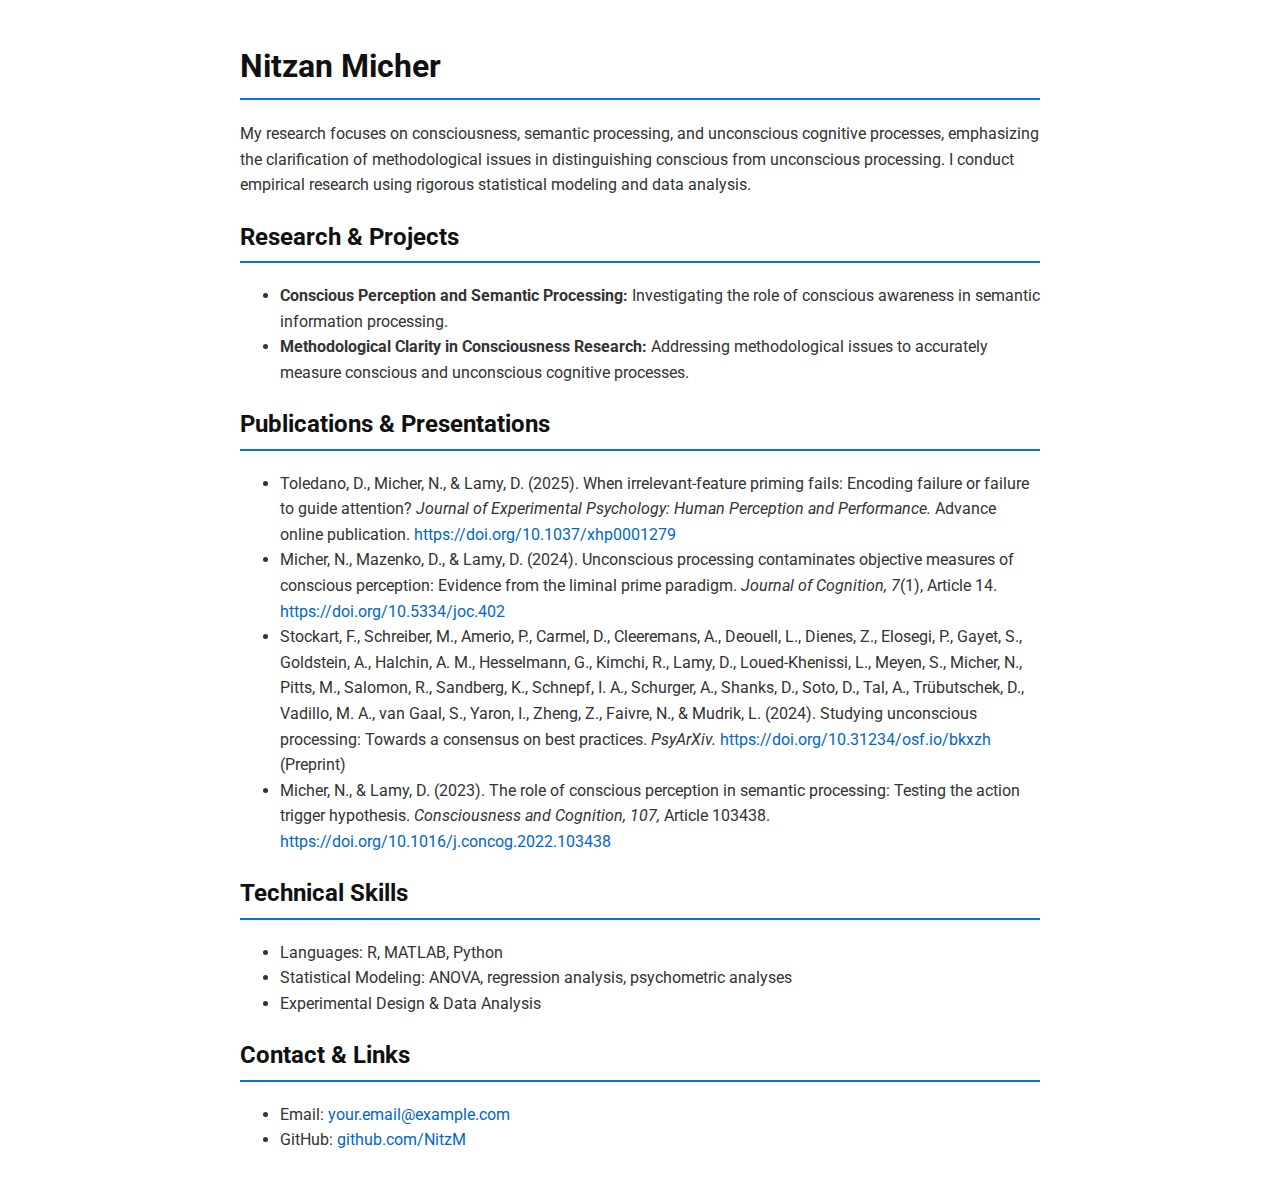
==== index.html @ fba2d1ef "update" ====
<!DOCTYPE html>
<html lang="en">
<head>
  <title>Nitzan Micher | Cognitive Scientist & Data Analyst</title>
  <link href="https://fonts.googleapis.com/css2?family=Roboto:wght@400;500;700&display=swap" rel="stylesheet">
  <style>
    body {
      font-family: 'Roboto', sans-serif;
      max-width: 800px;
      margin: auto;
      padding: 20px;
      color: #333;
      line-height: 1.6;
    }
    h1, h2 {
      color: #111;
      border-bottom: 2px solid #007acc;
      padding-bottom: 5px;
    }
    a { color: #0066cc; text-decoration: none; }
    a:hover { text-decoration: underline; }
  </style>
</head>
<body>

  <h1>Nitzan Micher</h1>
  <p>My research focuses on consciousness, semantic processing, and unconscious cognitive processes, emphasizing the clarification of methodological issues in distinguishing conscious from unconscious processing. I conduct empirical research using rigorous statistical modeling and data analysis.</p>

  <h2>Research & Projects</h2>
  <ul>
    <li><strong>Conscious Perception and Semantic Processing:</strong> Investigating the role of conscious awareness in semantic information processing.</li>
    <li><strong>Methodological Clarity in Consciousness Research:</strong> Addressing methodological issues to accurately measure conscious and unconscious cognitive processes.</li>
  </ul>

  <h2>Publications & Presentations</h2>
  <ul>
    <li>Toledano, D., Micher, N., & Lamy, D. (2025). When irrelevant-feature priming fails: Encoding failure or failure to guide attention? <em>Journal of Experimental Psychology: Human Perception and Performance.</em> Advance online publication. <a href="https://doi.org/10.1037/xhp0001279">https://doi.org/10.1037/xhp0001279</a></li>
  
    <li>Micher, N., Mazenko, D., & Lamy, D. (2024). Unconscious processing contaminates objective measures of conscious perception: Evidence from the liminal prime paradigm. <em>Journal of Cognition, 7</em>(1), Article 14. <a href="https://doi.org/10.5334/joc.402">https://doi.org/10.5334/joc.402</a></li>
  
    <li>Stockart, F., Schreiber, M., Amerio, P., Carmel, D., Cleeremans, A., Deouell, L., Dienes, Z., Elosegi, P., Gayet, S., Goldstein, A., Halchin, A. M., Hesselmann, G., Kimchi, R., Lamy, D., Loued-Khenissi, L., Meyen, S., Micher, N., Pitts, M., Salomon, R., Sandberg, K., Schnepf, I. A., Schurger, A., Shanks, D., Soto, D., Tal, A., Trübutschek, D., Vadillo, M. A., van Gaal, S., Yaron, I., Zheng, Z., Faivre, N., & Mudrik, L. (2024). Studying unconscious processing: Towards a consensus on best practices. <em>PsyArXiv.</em> <a href="https://doi.org/10.31234/osf.io/bkxzh">https://doi.org/10.31234/osf.io/bkxzh</a> (Preprint)</li>
  
    <li>Micher, N., & Lamy, D. (2023). The role of conscious perception in semantic processing: Testing the action trigger hypothesis. <em>Consciousness and Cognition, 107,</em> Article 103438. <a href="https://doi.org/10.1016/j.concog.2022.103438">https://doi.org/10.1016/j.concog.2022.103438</a></li>
  </ul>
     
  <h2>Technical Skills</h2>
  <ul>
    <li>Languages: R, MATLAB, Python</li>
    <li>Statistical Modeling: ANOVA, regression analysis, psychometric analyses</li>
    <li>Experimental Design & Data Analysis</li>
  </ul>

  <h2>Contact & Links</h2>
  <ul>
    <li>Email: <a href="mailto:your.email@example.com">your.email@example.com</a></li>
    <li>GitHub: <a href="https://github.com/NitzM">github.com/NitzM</a></li>
  </ul>

</body>
</html>
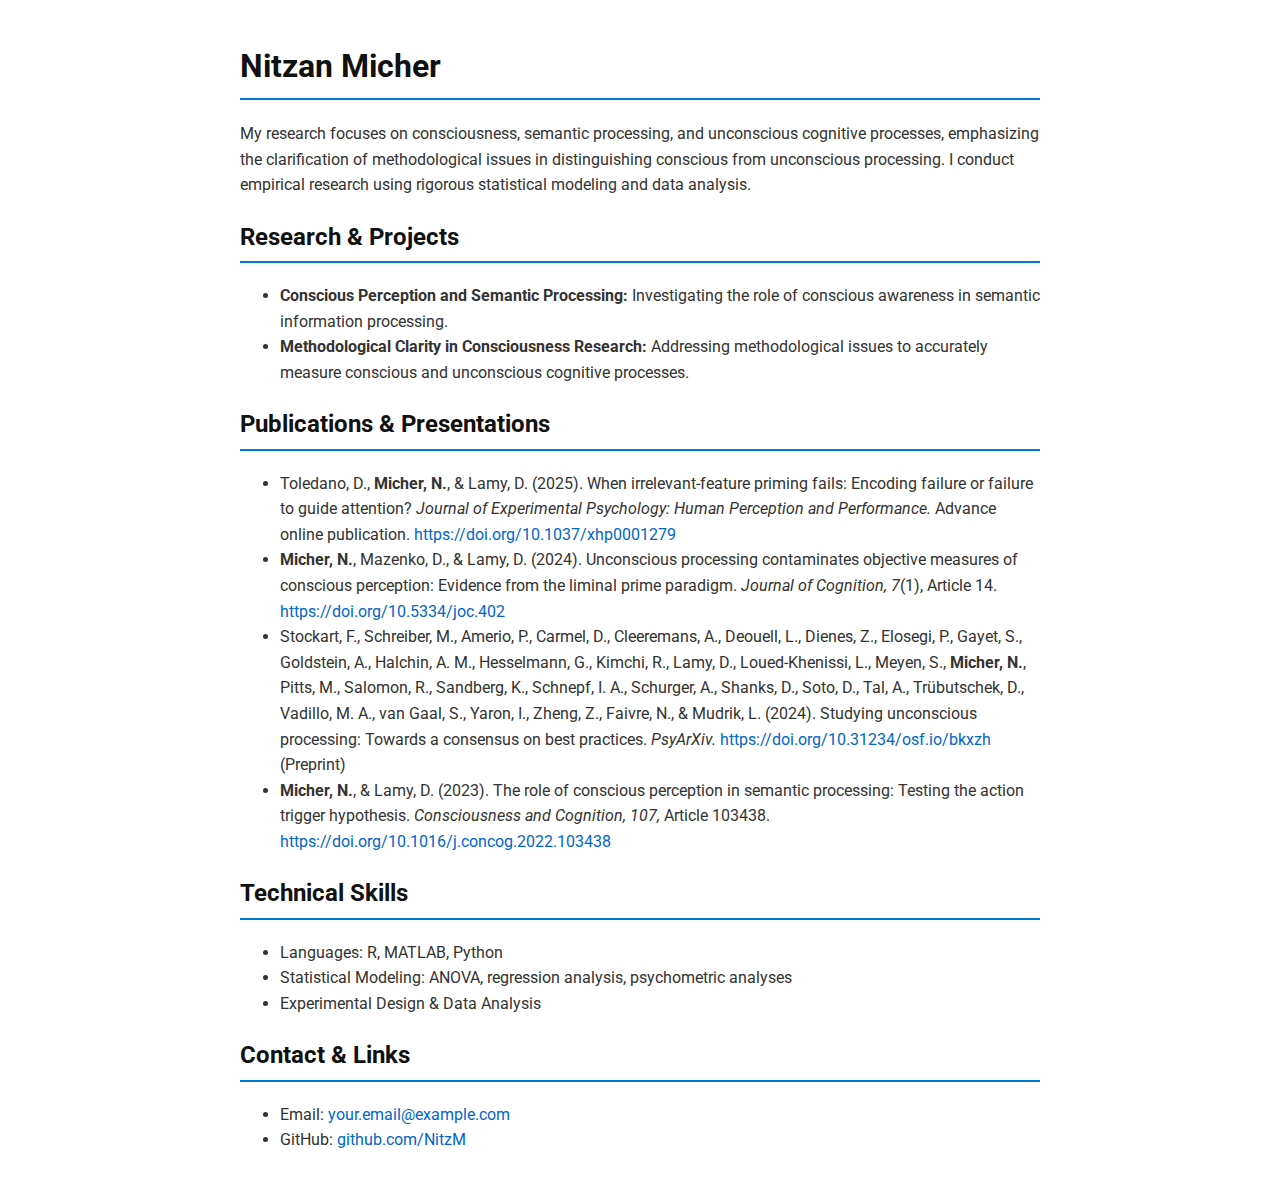
==== commit 27f3075a: "update" ====
--- a/index.html
+++ b/index.html
@@ -34,13 +34,13 @@
 
   <h2>Publications & Presentations</h2>
   <ul>
-    <li>Toledano, D., Micher, N., & Lamy, D. (2025). When irrelevant-feature priming fails: Encoding failure or failure to guide attention? <em>Journal of Experimental Psychology: Human Perception and Performance.</em> Advance online publication. <a href="https://doi.org/10.1037/xhp0001279">https://doi.org/10.1037/xhp0001279</a></li>
+    <li>Toledano, D., <b>Micher, N.</b>, & Lamy, D. (2025). When irrelevant-feature priming fails: Encoding failure or failure to guide attention? <em>Journal of Experimental Psychology: Human Perception and Performance.</em> Advance online publication. <a href="https://doi.org/10.1037/xhp0001279">https://doi.org/10.1037/xhp0001279</a></li>
   
-    <li>Micher, N., Mazenko, D., & Lamy, D. (2024). Unconscious processing contaminates objective measures of conscious perception: Evidence from the liminal prime paradigm. <em>Journal of Cognition, 7</em>(1), Article 14. <a href="https://doi.org/10.5334/joc.402">https://doi.org/10.5334/joc.402</a></li>
+    <li><b>Micher, N.</b>, Mazenko, D., & Lamy, D. (2024). Unconscious processing contaminates objective measures of conscious perception: Evidence from the liminal prime paradigm. <em>Journal of Cognition, 7</em>(1), Article 14. <a href="https://doi.org/10.5334/joc.402">https://doi.org/10.5334/joc.402</a></li>
   
-    <li>Stockart, F., Schreiber, M., Amerio, P., Carmel, D., Cleeremans, A., Deouell, L., Dienes, Z., Elosegi, P., Gayet, S., Goldstein, A., Halchin, A. M., Hesselmann, G., Kimchi, R., Lamy, D., Loued-Khenissi, L., Meyen, S., Micher, N., Pitts, M., Salomon, R., Sandberg, K., Schnepf, I. A., Schurger, A., Shanks, D., Soto, D., Tal, A., Trübutschek, D., Vadillo, M. A., van Gaal, S., Yaron, I., Zheng, Z., Faivre, N., & Mudrik, L. (2024). Studying unconscious processing: Towards a consensus on best practices. <em>PsyArXiv.</em> <a href="https://doi.org/10.31234/osf.io/bkxzh">https://doi.org/10.31234/osf.io/bkxzh</a> (Preprint)</li>
+    <li>Stockart, F., Schreiber, M., Amerio, P., Carmel, D., Cleeremans, A., Deouell, L., Dienes, Z., Elosegi, P., Gayet, S., Goldstein, A., Halchin, A. M., Hesselmann, G., Kimchi, R., Lamy, D., Loued-Khenissi, L., Meyen, S., <b>Micher, N.</b>, Pitts, M., Salomon, R., Sandberg, K., Schnepf, I. A., Schurger, A., Shanks, D., Soto, D., Tal, A., Trübutschek, D., Vadillo, M. A., van Gaal, S., Yaron, I., Zheng, Z., Faivre, N., & Mudrik, L. (2024). Studying unconscious processing: Towards a consensus on best practices. <em>PsyArXiv.</em> <a href="https://doi.org/10.31234/osf.io/bkxzh">https://doi.org/10.31234/osf.io/bkxzh</a> (Preprint)</li>
   
-    <li>Micher, N., & Lamy, D. (2023). The role of conscious perception in semantic processing: Testing the action trigger hypothesis. <em>Consciousness and Cognition, 107,</em> Article 103438. <a href="https://doi.org/10.1016/j.concog.2022.103438">https://doi.org/10.1016/j.concog.2022.103438</a></li>
+    <li><b>Micher, N.</b>, & Lamy, D. (2023). The role of conscious perception in semantic processing: Testing the action trigger hypothesis. <em>Consciousness and Cognition, 107,</em> Article 103438. <a href="https://doi.org/10.1016/j.concog.2022.103438">https://doi.org/10.1016/j.concog.2022.103438</a></li>
   </ul>
      
   <h2>Technical Skills</h2>
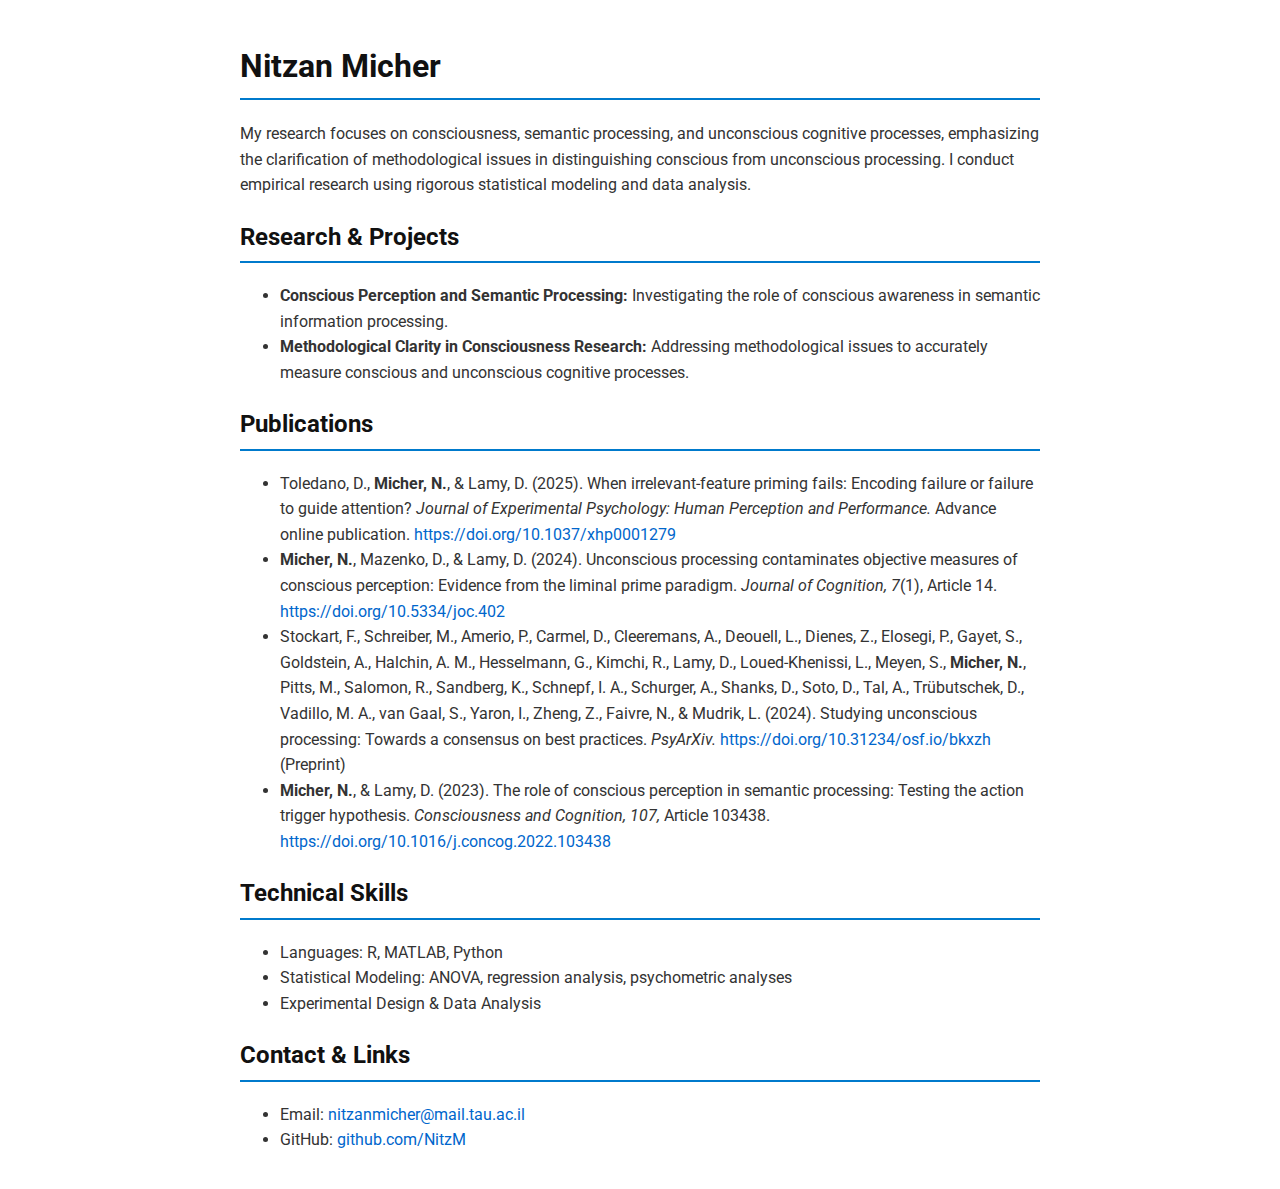
==== commit b4177079: "update" ====
--- a/index.html
+++ b/index.html
@@ -32,7 +32,7 @@
     <li><strong>Methodological Clarity in Consciousness Research:</strong> Addressing methodological issues to accurately measure conscious and unconscious cognitive processes.</li>
   </ul>
 
-  <h2>Publications & Presentations</h2>
+  <h2>Publications</h2>
   <ul>
     <li>Toledano, D., <b>Micher, N.</b>, & Lamy, D. (2025). When irrelevant-feature priming fails: Encoding failure or failure to guide attention? <em>Journal of Experimental Psychology: Human Perception and Performance.</em> Advance online publication. <a href="https://doi.org/10.1037/xhp0001279">https://doi.org/10.1037/xhp0001279</a></li>
   
@@ -52,7 +52,7 @@
 
   <h2>Contact & Links</h2>
   <ul>
-    <li>Email: <a href="mailto:your.email@example.com">your.email@example.com</a></li>
+    <li>Email: <a href="mailto:nitzanmicher@mail.tau.ac.il">nitzanmicher@mail.tau.ac.il</a></li>
     <li>GitHub: <a href="https://github.com/NitzM">github.com/NitzM</a></li>
   </ul>
 
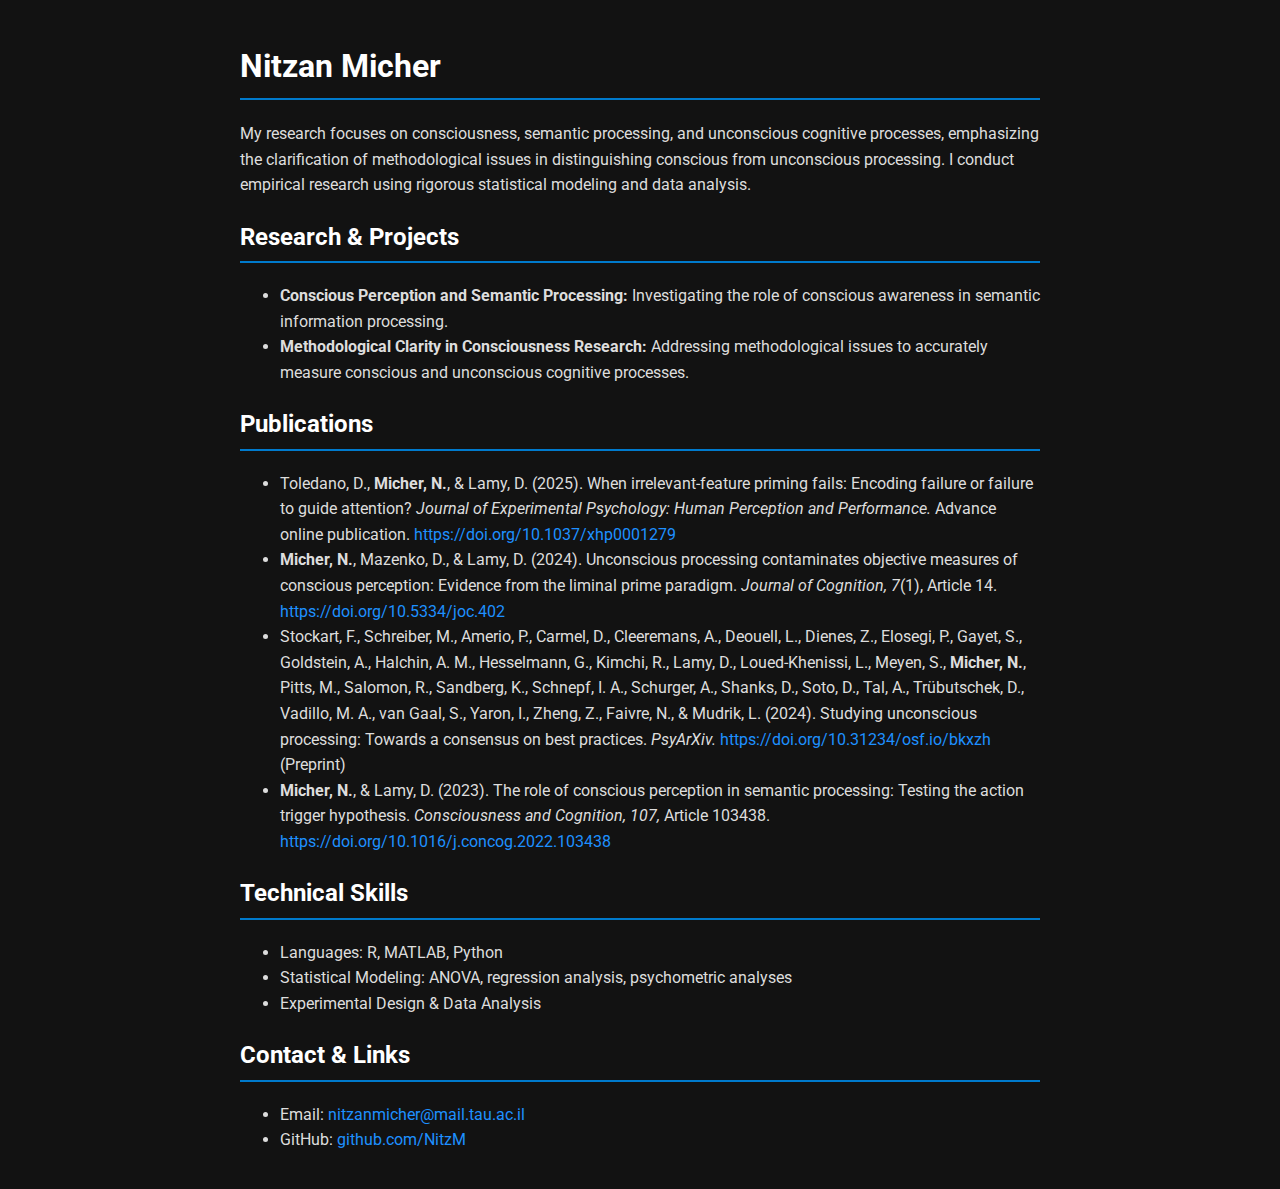
==== commit a83e2c2a: "update" ====
--- a/index.html
+++ b/index.html
@@ -9,17 +9,19 @@
       max-width: 800px;
       margin: auto;
       padding: 20px;
-      color: #333;
+      color: #ddd;
+      background-color: #121212;
       line-height: 1.6;
     }
     h1, h2 {
-      color: #111;
+      color: #ffffff;
       border-bottom: 2px solid #007acc;
       padding-bottom: 5px;
     }
-    a { color: #0066cc; text-decoration: none; }
+    a { color: #1e90ff; text-decoration: none; }
     a:hover { text-decoration: underline; }
   </style>
+  
 </head>
 <body>
 
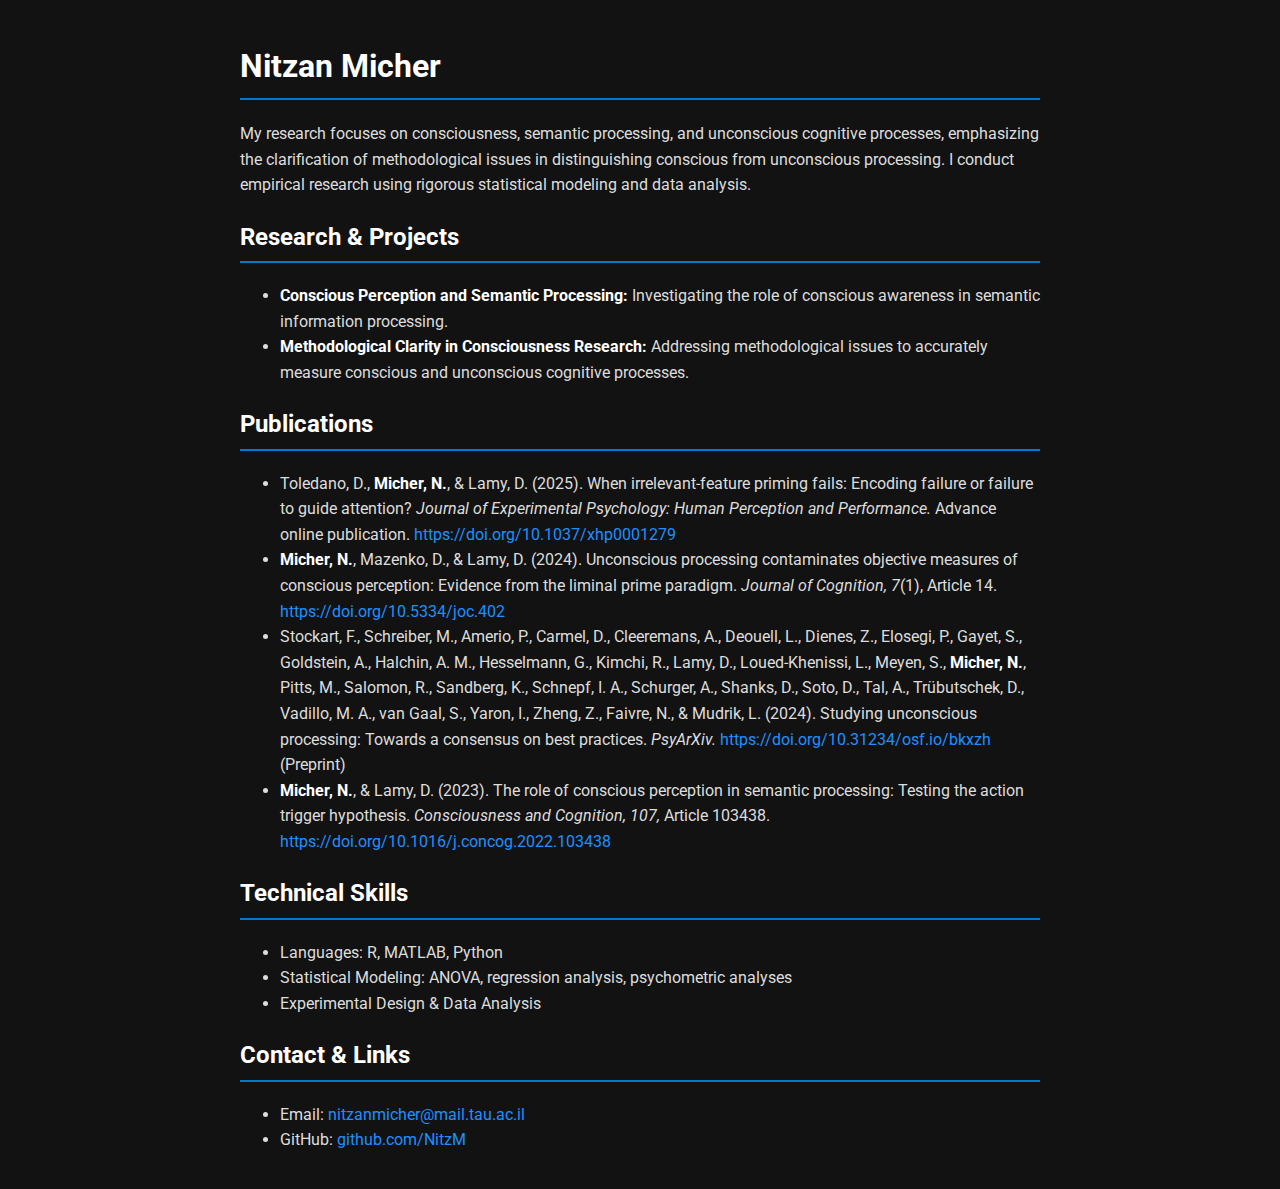
==== commit 30496290: "bold" ====
--- a/index.html
+++ b/index.html
@@ -20,6 +20,10 @@
     }
     a { color: #1e90ff; text-decoration: none; }
     a:hover { text-decoration: underline; }
+    strong, b {
+    color: #ffffff;
+    font-weight: 700;
+  }
   </style>
   
 </head>
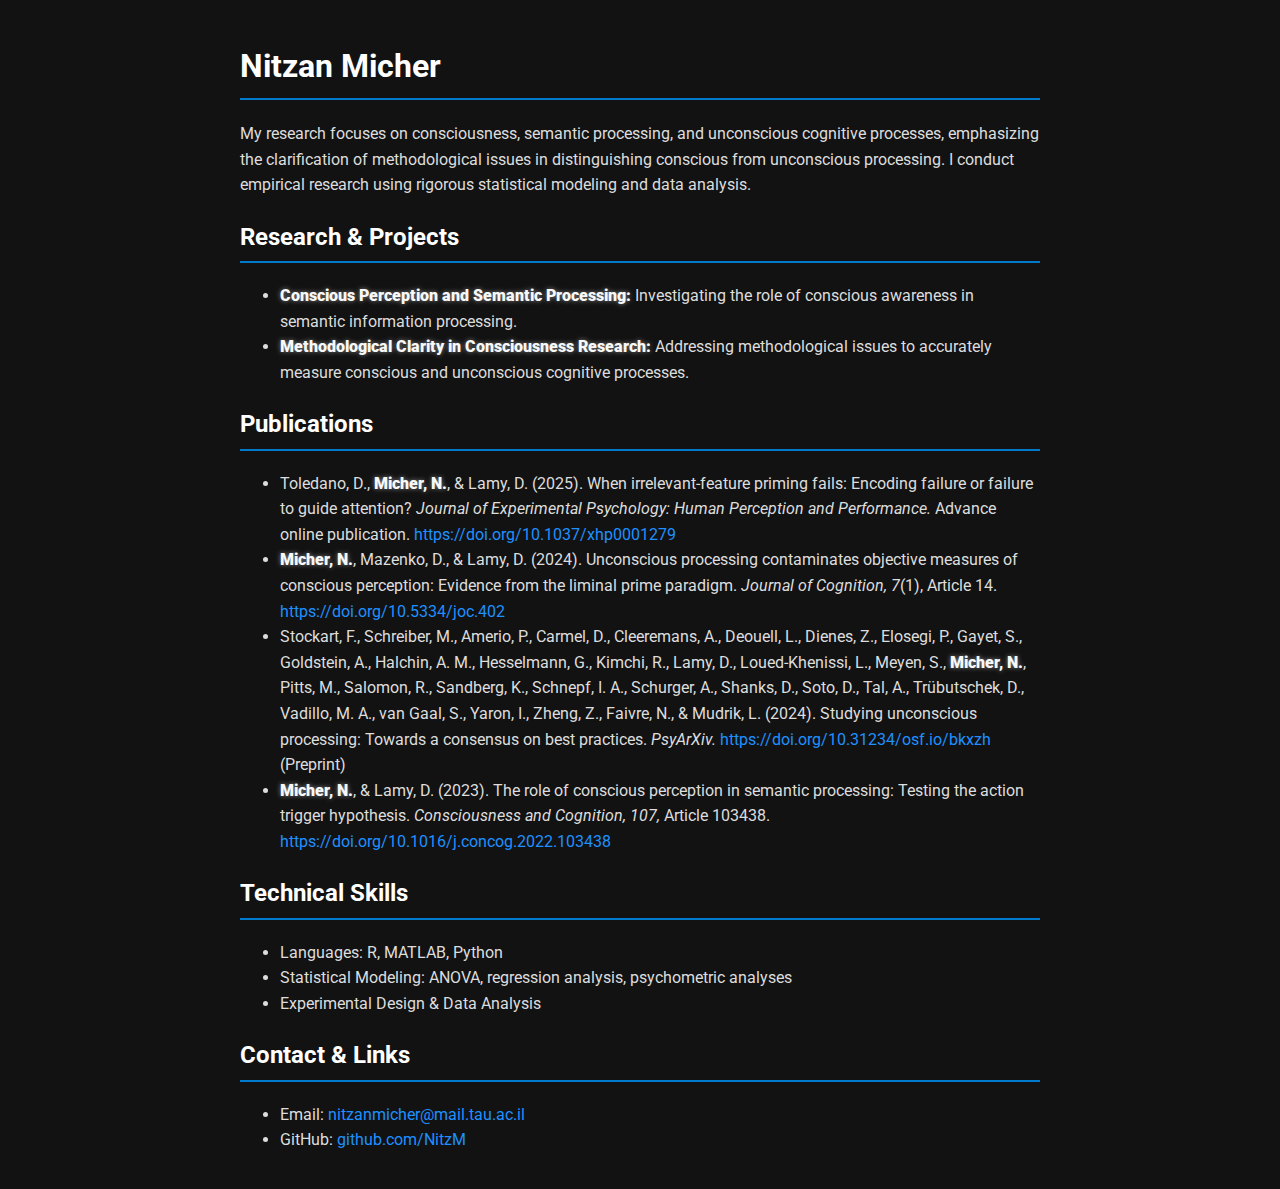
==== commit 28ccb07e: "bold" ====
--- a/index.html
+++ b/index.html
@@ -21,8 +21,9 @@
     a { color: #1e90ff; text-decoration: none; }
     a:hover { text-decoration: underline; }
     strong, b {
-    color: #ffffff;
-    font-weight: 700;
+    color: #f8f8f8; /* Brighter white */
+    font-weight: 900; /* Maximum boldness */
+    text-shadow: 0px 0px 5px rgba(255, 255, 255, 0.5); /* Glow effect */
   }
   </style>
   
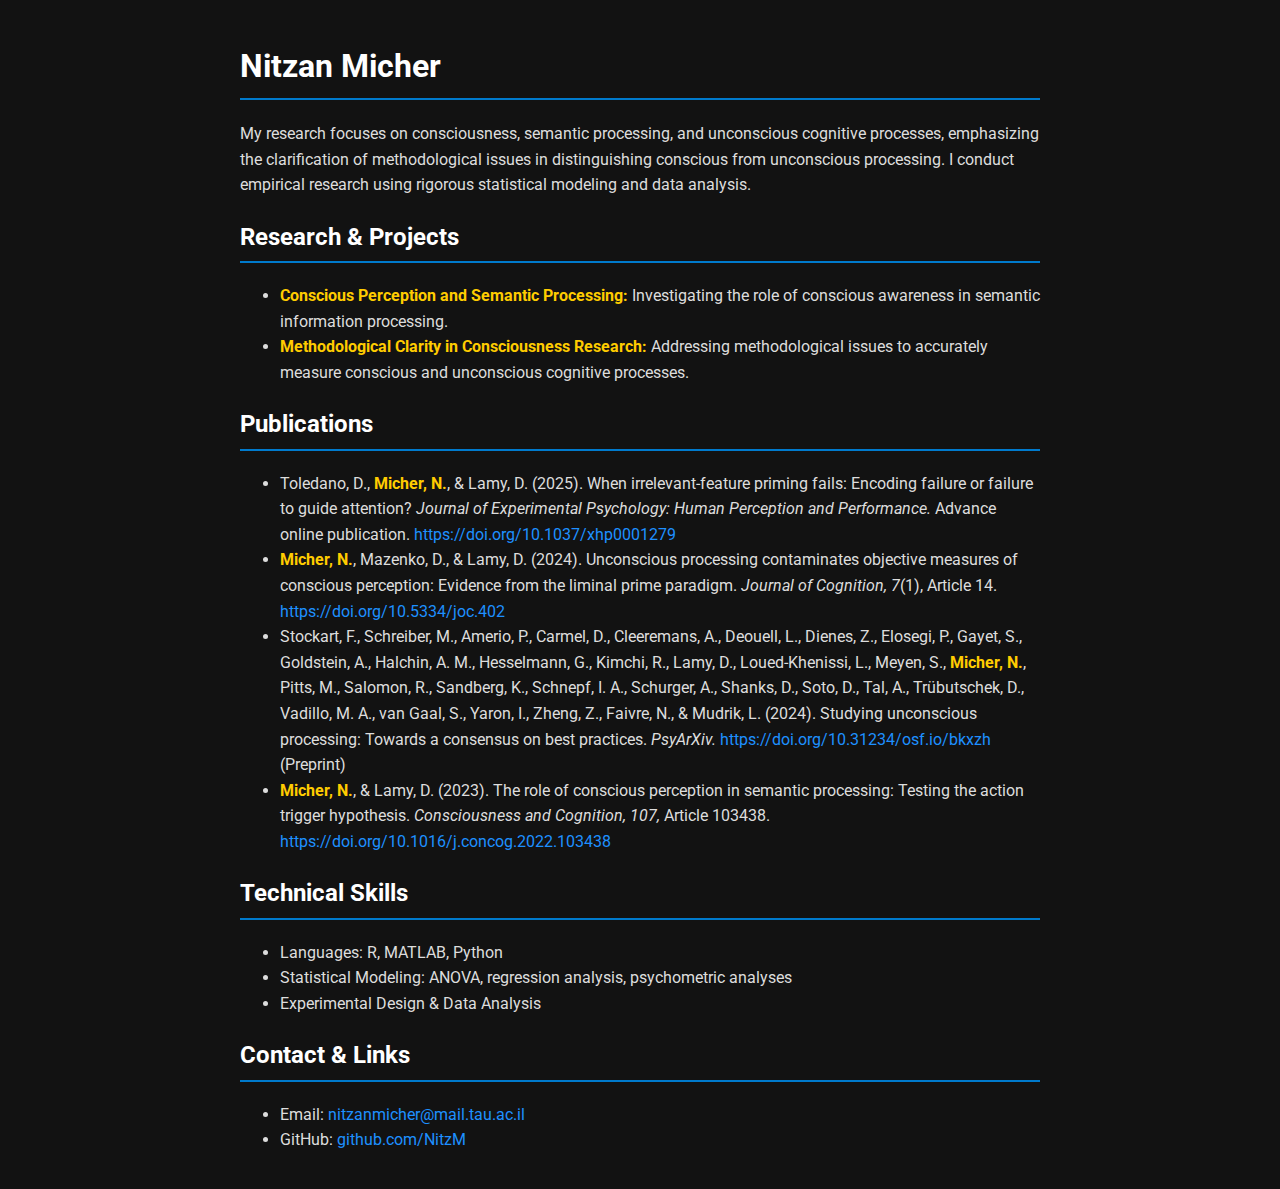
==== commit 44d2a3bd: "yellow" ====
--- a/index.html
+++ b/index.html
@@ -21,9 +21,7 @@
     a { color: #1e90ff; text-decoration: none; }
     a:hover { text-decoration: underline; }
     strong, b {
-    color: #f8f8f8; /* Brighter white */
-    font-weight: 900; /* Maximum boldness */
-    text-shadow: 0px 0px 5px rgba(255, 255, 255, 0.5); /* Glow effect */
+    color: #ffcc00; /* Bright yellow for strong contrast */
   }
   </style>
   
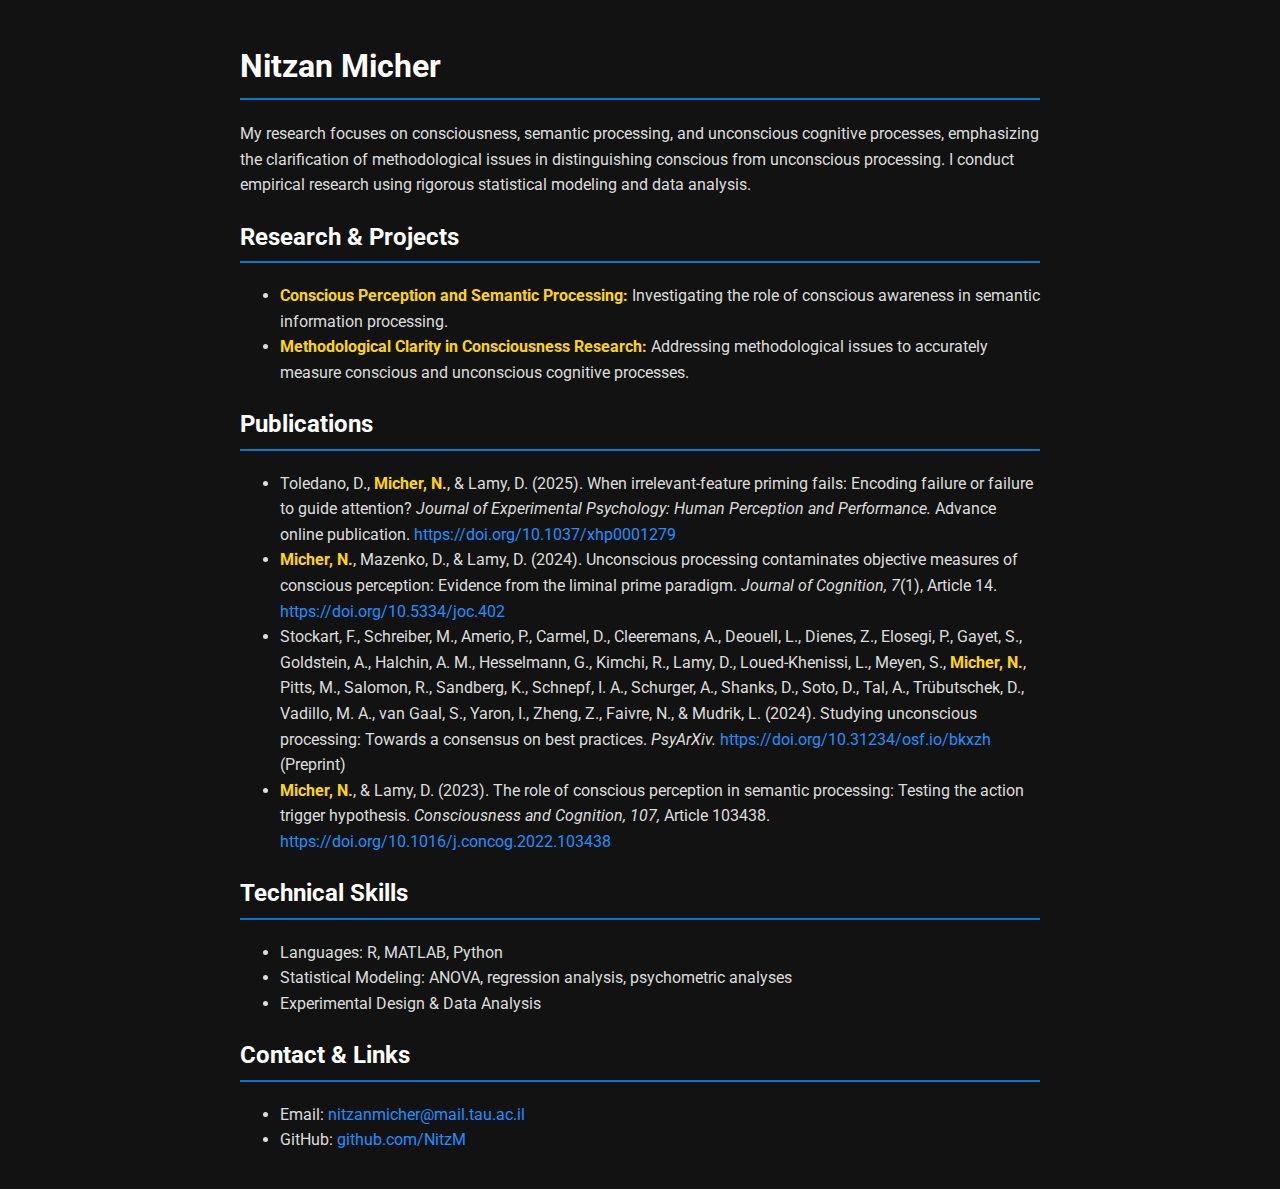
==== commit 20858a5f: "gold" ====
--- a/index.html
+++ b/index.html
@@ -21,7 +21,7 @@
     a { color: #1e90ff; text-decoration: none; }
     a:hover { text-decoration: underline; }
     strong, b {
-    color: #ffcc00; /* Bright yellow for strong contrast */
+    color: #ffd700; /* Gold – a warm, readable yellow */
   }
   </style>
   
